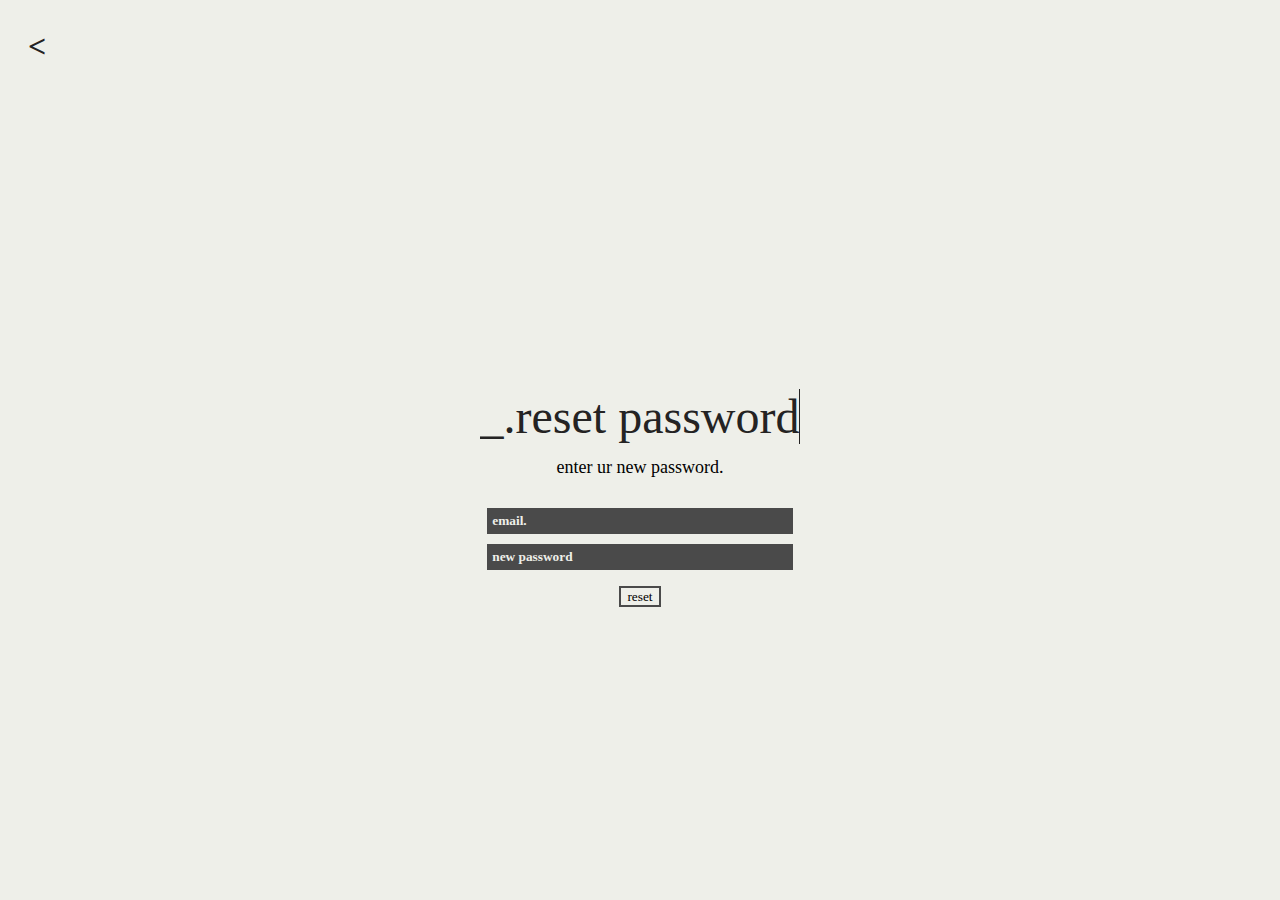
==== frontend/forgot-pass.html @ 93d9f7f1 "forgot passcode page added" ====
<!DOCTYPE html>
<html lang="en">
<head>
    <meta charset="UTF-8">
    <meta http-equiv="X-UA-Compatible" content="IE=edge">
    <meta name="viewport" content="width=device-width, initial-scale=1.0">
    <link rel="stylesheet" type="text/css" href="reg.css" title="style" />
    <link href="https://www.fontshare.com/fonts/clash-display" rel = "stylesheet"/>
    <title> _ursecrets. | password reset </title>
</head>
<body>

    <body>
        <div class="topnav">
            <div class="topleft" id="back-button"><a href="home.html"><</a></div>
          </div>
        <div class="main">
            <span class = "typewriter"><h1>_.reset password</h1></span>
            <span class = "captions"><p>enter ur new password.</p></span>
            <form action="home.html" method="POST">
                <div class="forms">
                  <input type="email" placeholder="email." class="email-box" required>
                  <input type="password" placeholder="new password" class="password-box" required>
                </div>
                <button id="login">reset</button>

            </form>
        </div>
    
</body>
</html>
---- frontend/reg.css ----
/* registration and forgot pass css. */

:root {
    --background: rgb(238,239,233);
    --dark: rgb(74,74,74);
    --lightdark: rgb(36,35,35);
}



body {
    font-family: "Clash Display";
    font-size: 18px;
    background-color: var(--background);
    text-align: center;
    overflow: hidden; /* no scrolling for u bucko*/
    height: 100%;
    justify-content: center;
}


.topnav {
    display: flex;
    justify-content: space-between;
    align-items: center;
    padding: 10px 20px;
    margin-top: 2vh;
    font-weight: bold;
}
.topleft:hover, .topright:hover {
    text-decoration: underline;
    cursor: pointer;
}
#back-button {
    color: var(--lightdark);
    cursor: pointer;
    text-decoration: none;
    font-size: 32px;
}
a,a:focus, a:active {
    text-decoration: none;
    color: inherit;
}

.typewriter h1 {
    color: var(--lightdark);
    font-weight: 500;
    font-size: 3rem;
    font-family: "Clash Display"; /* font change - m */
    font-weight: 500;
    font-size: 3rem;
    margin-inline: auto;
    overflow: hidden;
    margin-bottom: -2px;
    /* keeps it on single line.*/
    white-space: nowrap;
    /*cursor*/
    border-right: 1px solid;
    /*steps = number of characters*/
    animation: typing 1s steps(17) forwards, blink 1s step-end infinite;
}


#email {
    margin-bottom: 20px;
    display: block;
    margin-left: auto;
    margin-right: auto;
}

.main {
    display: flex;
    flex-direction: column;
    justify-content: center;
    align-items: center;
    text-align: center;
    min-height: 43em;
    padding: 20px;
}
.captions, button {
    line-height: 15px;
}
.forms {
    display: flex;
    flex-direction: column;
    justify-content: center;
    align-items: center;
    text-align: center;
    margin: 10px;
    font-weight: 600;
}
.email-box, .password-box, .login {
    margin: 5px;
}
.email-box, .password-box {
    background-color: var(--dark);
    border: none;
    width: 150%;
    padding: 5px;
} ::placeholder, input {
    color: var(--background);
    font-family: "Clash Display";
    font-weight: 600;
}
button {
    border: solid var(--dark) 2px;
    background-color: var(--background);
}
#password {
    margin-bottom: 20px;
    display: block;
    margin-left: auto;
    margin-right: auto;
}

#repassword {
    margin-bottom: 20px;
    display: block;
    margin-left: auto;
    margin-right: auto;
}

input {
    margin-top: 20px;
}

button {
    border: solid var(--dark) 2px;
    background-color: var(--background);
    font-family: "Clash Display";

}

@keyframes typing {
    from {
        width: 0;
    } to {
        width: 100%;
    }
}
@keyframes blink {
    50% {
        border-color: transparent;
    }
}
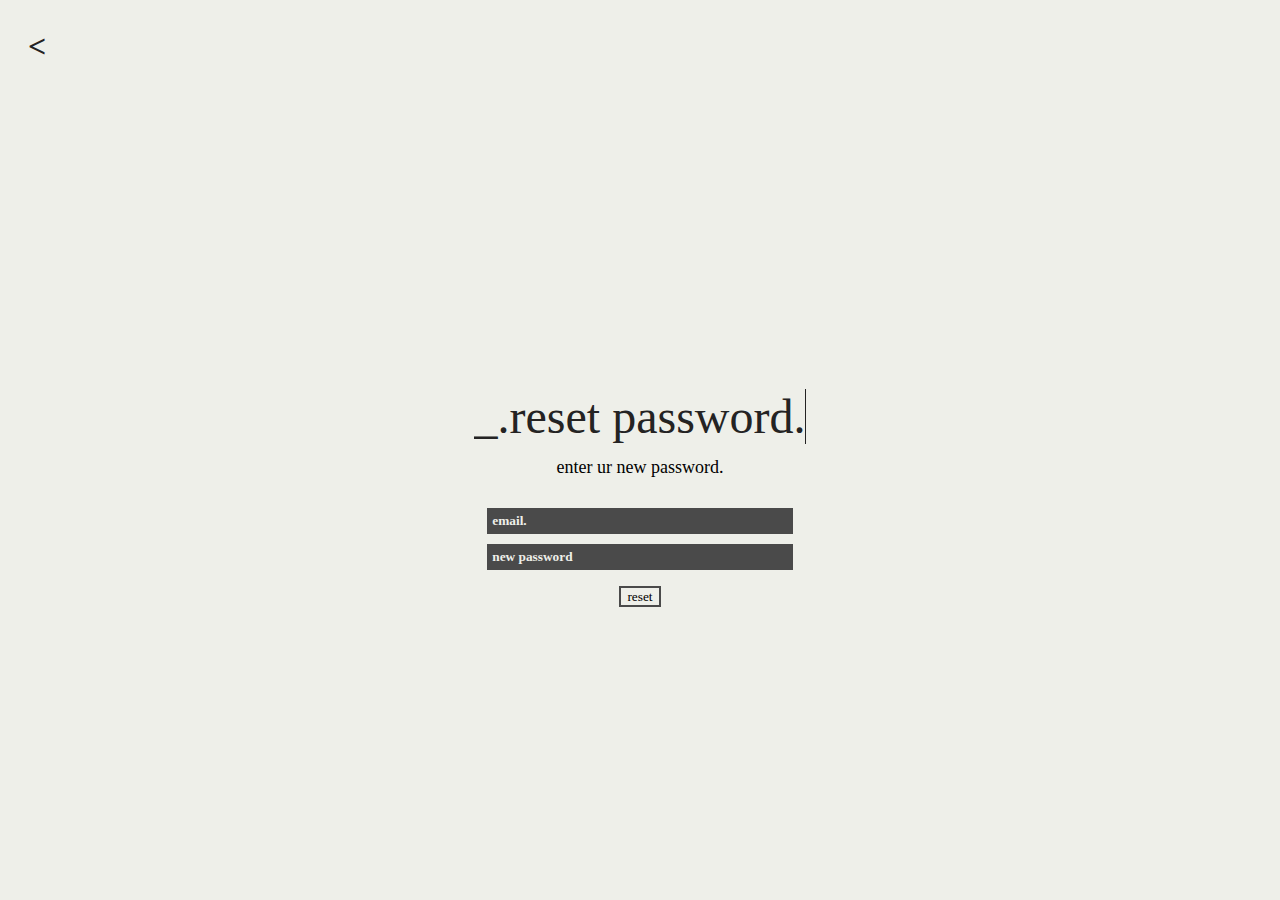
==== commit 75e796e0: "forgot pass page agreation" ====
--- a/frontend/forgot-pass.html
+++ b/frontend/forgot-pass.html
@@ -15,7 +15,7 @@
             <div class="topleft" id="back-button"><a href="home.html"><</a></div>
           </div>
         <div class="main">
-            <span class = "typewriter"><h1>_.reset password</h1></span>
+            <span class = "typewriter"><h1>_.reset password.</h1></span>
             <span class = "captions"><p>enter ur new password.</p></span>
             <form action="home.html" method="POST">
                 <div class="forms">
